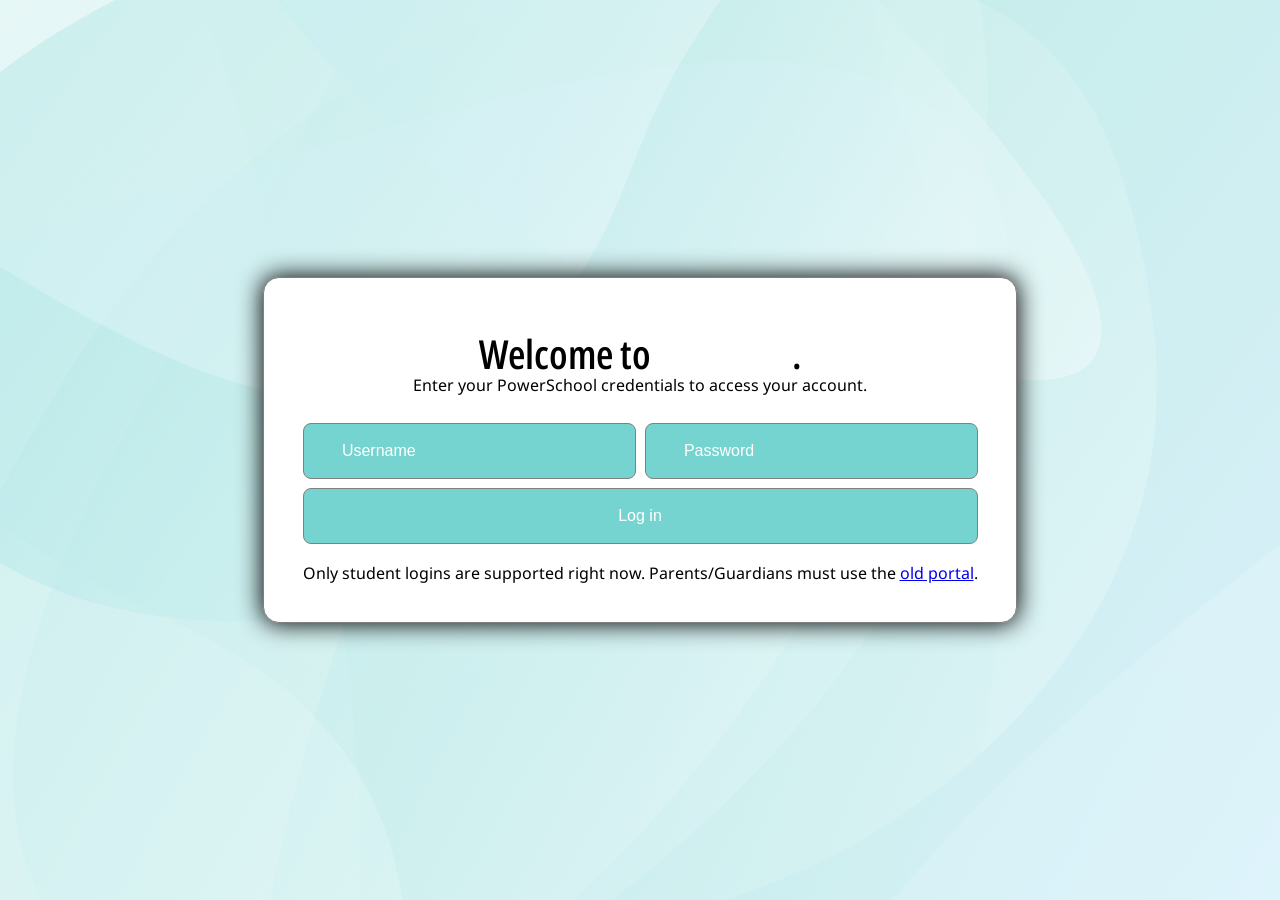
==== index.html @ 5fbb0235 "added meridian's logo and favicon" ====
<!DOCTYPE html>
<html>

<head>
    <title>Meridian &#8211; Authorize</title>
    <link rel="stylesheet" href="/cdn/css/index.css">
    <link rel="stylesheet" href="/cdn/css/fontloader.css">
    <script src="/cdn/js/md5.js"></script>
    <script type="module" src="/cdn/js/index.js"></script>
    <script src="/cdn/js/meridian-renderer.js" defer></script>
    <meta name="viewport" content="width=device-width, initial-scale=1.0">
    <link rel="apple-touch-icon" sizes="180x180" href="/apple-touch-icon.png">
    <link rel="icon" type="image/png" sizes="32x32" href="/favicon-32x32.png">
    <link rel="icon" type="image/png" sizes="16x16" href="/favicon-16x16.png">
    <link rel="manifest" href="/site.webmanifest">
</head>

<body>
    <div class="fill-notif">
        <div class="fn-in">
            <span class="sh1 Noto">Title</span>
            <br>
            <span class="sp Noto">Description</span>
            <button class="tvButton">Action</button>
        </div>
    </div>
    <div class="fill-notif" id="process-notif">
        <div class="fn-in">
            <span class="sh1 Noto">Processing</span>
            <br>
            <img src="/cdn/assets/icons/loadBlack.svg" class="loadWheel spin whiteOnly">
            <img src="/cdn/assets/icons/loadWhite.svg" class="loadWheel spin blackOnly">
        </div>
    </div>
    <canvas class="fill" id="meridian-ocean"></canvas>
    <div class="f-out">
        <form id="totpValidate" class="t">
            <span class="sp Noto" id="errorBox">Notice/Error Message</span>
            <br>
            <span class="sh1 Noto">
                Welcome to <span class="sh1 Noto meridian-text">Meridian</span>.
            </span>
            <br>
            <span class="sp Noto">
                Enter your PowerSchool credentials to access your account.
            </span>
            <div class="tvif">
                <div class="credential-input">
                    <input class="ci-input" id="ci-username" type="text" maxlength="15" placeholder="Username">
                    <input class="ci-input" id="ci-password" type="password" placeholder="Password">
                </div>
            </div>
            <div class="tvButtonField">
                <button class="tvButton" type="submit"><span>Log in</span></button>
            </div>
            <br>
            <span class="sp Noto italics">Only student logins are supported right now. Parents/Guardians must use
                the <a href="https://ps.westboroughk12.org">old portal</a>.</span>
        </form>
    </div>
</body>

</html>
---- cdn/css/index.css ----
:root {
    color-scheme: light dark;
    --body-background_color: light-dark(#FFF, #444);
    --body-text_color: light-dark(#000, #FFF);
    --light-dark: light-dark(#FFF, #000);
    --dark-light: light-dark(#000, #FFF);
    --submit-color: light-dark(#75D4D0, #245B72);
    --meridian-text-background: light-dark(linear-gradient(90deg, rgb(34, 95, 123) 0%, rgb(30, 98, 117) 25%, rgba(35, 109, 120, 1) 50%, rgba(57, 127, 145, 1) 75%, rgba(36, 91, 114, 1) 100%), linear-gradient(90deg, rgba(217, 244, 238, 1) 0%, rgba(168, 229, 221, 1) 25%, rgba(117, 212, 208, 1) 50%, rgba(164, 223, 240, 1) 75%, rgba(213, 240, 250, 1) 100%));
    --meridian-text-background-fallback: light-dark(#D9F4EE, #102D3A);
}

@keyframes spin {
    from {
        transform: rotate(0deg);
    }

    to {
        transform: rotate(360deg);
    }
}

body {
    background-color: var(--body-background_color);
    color: var(--body-text_color);
    margin: 0;
    min-height: 100vh;
    display: flex;
    flex-direction: column;
}

.fill {
    height: 100%;
    width: 100%;
    position: fixed;
    inset: 0;
}

* {
    transition: 0.5s ease-in-out;
}

#meridian-ocean {
    overflow: hidden;
    isolation: isolate;
    background: #D9F4F2;
    z-index: -1;
}

.f-out {
    flex: 1;
    display: grid;
    place-items: center;
}

#totpValidate {
    margin-left: auto;
    margin-right: auto;
    margin-top: auto;
    margin-bottom: auto;
    width: fit-content;
    text-align: center;
    border-radius: 1em;
    border: 1px solid gray;
    box-shadow: 0 0 25px 1px black;
    padding: 3vw;
    background-color: var(--body-background_color);
}

.sh1 {
    font-size: 30pt;
    font-variation-settings: "wght" 550, "wdth" 50;
    line-height: 1;
}

.sp {
    font-size: 12pt;
    margin-bottom: 4vh;
}

.tvif {
    display: flex;
    justify-content: center;
    width: 100%;
}

.tvInputField {
    margin-top: 2vh;
    display: grid;
    grid-auto-flow: column;
    gap: 1vw;
}

.tvInput {
    width: 3vw;
    height: 3vh;
    font-size: 100%;
    text-align: center;
}

.tvButtonField {
    display: flex;
    width: 100%;
    justify-content: center;
    align-content: center;
    margin-top: 1vh;
}

.tvButton {
    padding: 2vh 3vw 2vh 3vw;
    width: 100%;
    font-size: 100%;
    border: 1px solid gray;
    border-radius: 0.5em;
    background-color: var(--submit-color);
    transition: 0.2s;
}

.tvButton span {
    color: white;
    background: var(--meridian-text-background-fallback);
    background: var(--meridian-text-background);
    background-clip: text;
    transition: 0.2s;
}

.tvButton:hover {
    transform: scale(0.95);
    transition: 0.2s;
    filter: brightness(0.95);
}

.tvButton:hover span {
    color: transparent;
    transition: 0.2s;
    font-weight: bolder;
}

.tvButton:active {
    transform: scale(0.9);
    transition: 0.2s;
    filter: brightness(0.9);
}

.meridian-text {
    background: var(--meridian-text-background-fallback);
    background: var(--meridian-text-background);
    background-clip: text;
    color: transparent;
}

#ci-username {
    margin-right: 0.5vh;
}

#ci-password {
    margin-left: 0.5vh;
}

.credential-input {
    display: flex;
    margin-top: 3vh;
    width: 100%;
}

.ci-input {
    padding: 2vh 3vw 2vh 3vw;
    font-size: 100%;
    width: 100%;
    border: 1px solid gray;
    border-radius: 0.5em;
    background-color: var(--submit-color);
    transition: 0.2s;
    color: white;
}

.ci-input::placeholder {
    color: white;
}

.fill-notif {
    z-index: 1000;
    height: 100%;
    width: 100%;
    position: fixed;
    backdrop-filter: blur(1.5rem);
    justify-content: center;
    align-content: center;
    display: none;
}

.fn-in {
    margin-left: auto;
    margin-right: auto;
    margin-top: auto;
    margin-bottom: auto;
    width: fit-content;
    text-align: center;
    border-radius: 1em;
    border: 1px solid gray;
    box-shadow: 0 0 25px 1px black;
    padding: 3vw;
    background-color: var(--body-background_color);
}

.fn-in button {
    margin-top: 1vh;
}

.spin {
    animation: spin 1s infinite linear;
}

.loadWheel {
    height: 5vh;
    width: 5vh;
    margin-top: 1vh;
    user-select: none;
    -webkit-user-drag: none;
}

@media (prefers-color-scheme: light) {
    .whiteOnly {
        display: initial;
    }

    .blackOnly {
        display: none;
    }
}

@media (prefers-color-scheme: dark) {
    .whiteOnly {
        display: none;
    }

    .blackOnly {
        display: initial;
    }
}

#errorBox {
    display: none;
    color: red;
}
---- cdn/css/fontloader.css ----
@font-face {
    font-family: 'Arimo';
    src: url('../assets/fonts/Arimo/Arimo-VariableFont_wght.ttf') format('truetype');
    font-weight: normal;
    font-style: normal;
    font-display: swap;
}

.Arimo {
    font-family: 'Arimo', sans-serif;
}

@font-face {
    font-family: 'Noto';
    src: url('../assets/fonts/Noto_Sans/NotoSans-VariableFont_wdth\,wght.ttf') format('truetype');
    font-weight: normal;
    font-style: normal;
    font-display: swap;
}

.Noto {
    font-family: 'Noto', sans-serif;
}
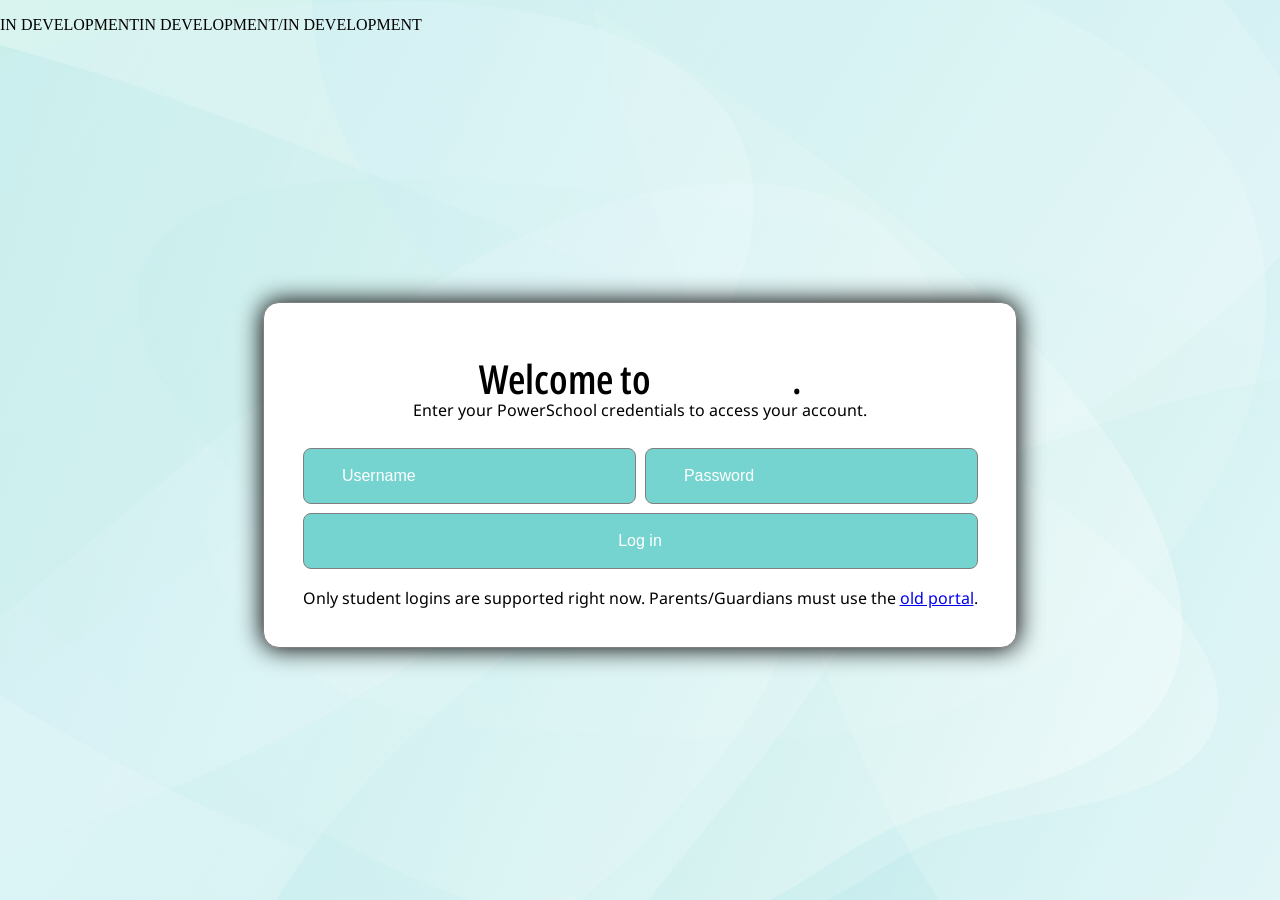
==== commit 3a3d3f92: "added an in-dev notice and hopefull fixed cloudflare situation lmao" ====
--- a/index.html
+++ b/index.html
@@ -16,6 +16,9 @@
 </head>
 
 <body>
+    <div class="fill-dev">
+        <p id="fill-dev-p">IN DEVELOPMENTIN DEVELOPMENT/IN DEVELOPMENT</p>
+    </div>
     <div class="fill-notif">
         <div class="fn-in">
             <span class="sh1 Noto">Title</span>
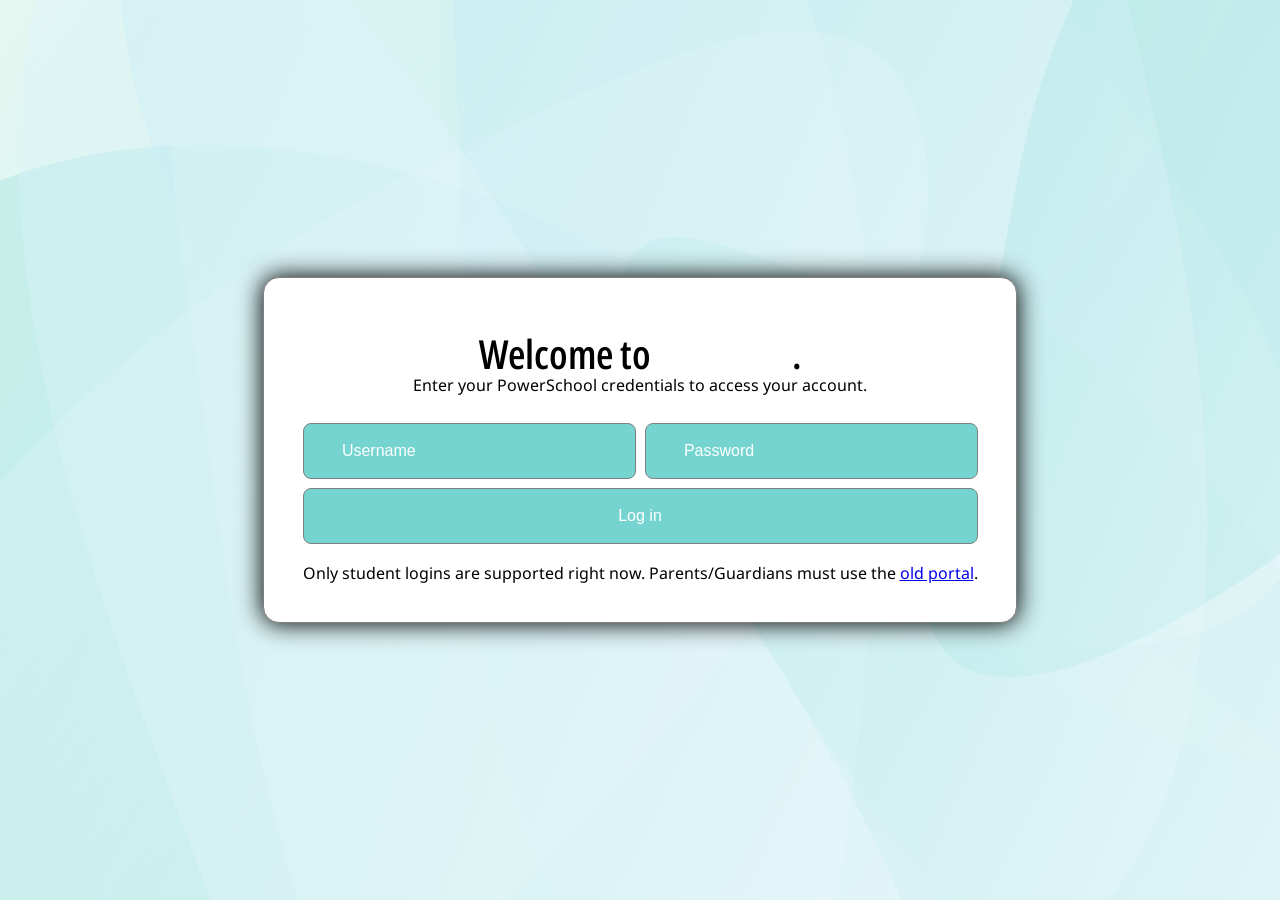
==== commit 0f826d90: "removed development banner" ====
--- a/index.html
+++ b/index.html
@@ -16,9 +16,6 @@
 </head>
 
 <body>
-    <div class="fill-dev">
-        <p id="fill-dev-p">IN DEVELOPMENTIN DEVELOPMENT/IN DEVELOPMENT</p>
-    </div>
     <div class="fill-notif">
         <div class="fn-in">
             <span class="sh1 Noto">Title</span>
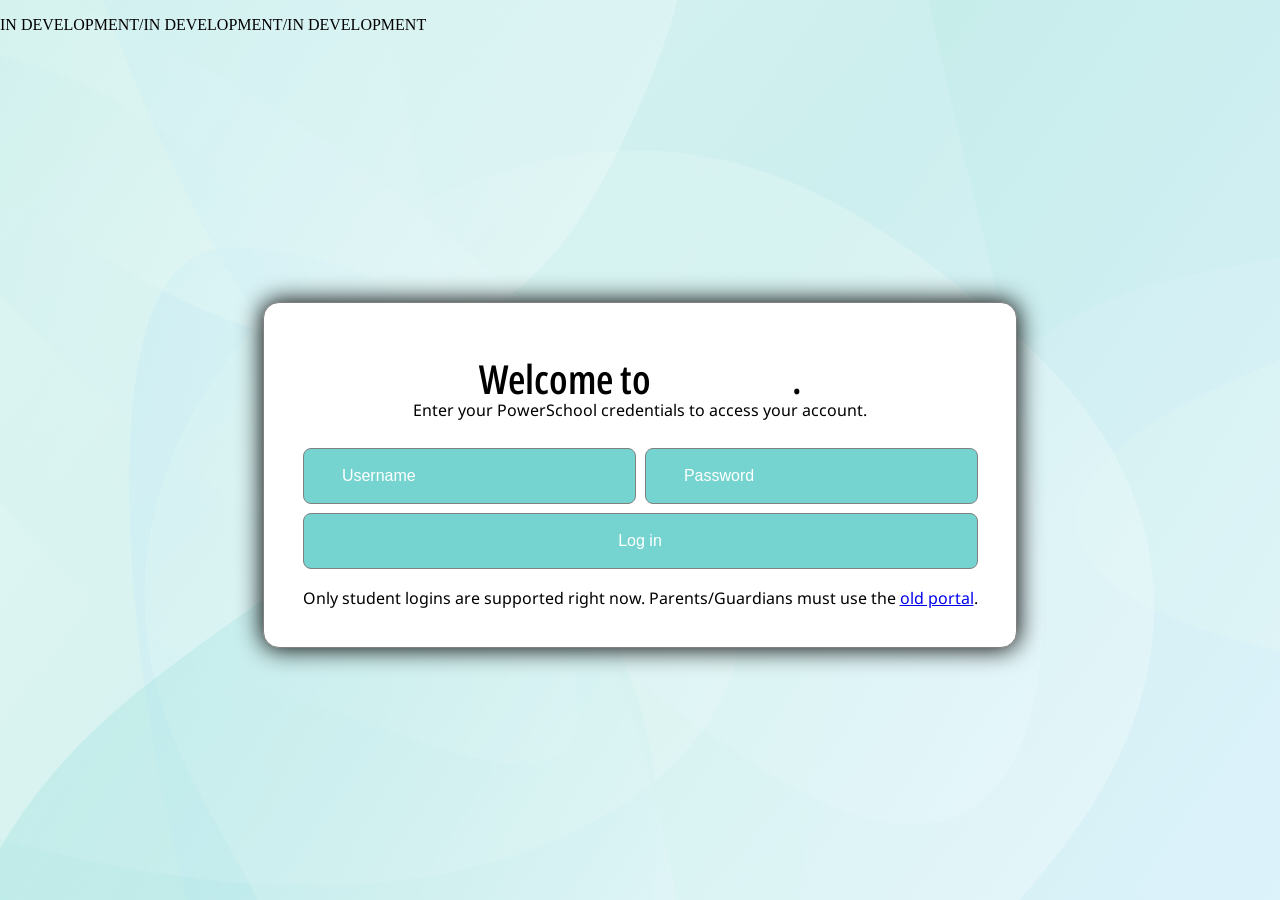
==== commit b739109d: "implemented a fallback for fetch requests & added banner" ====
--- a/index.html
+++ b/index.html
@@ -16,6 +16,9 @@
 </head>
 
 <body>
+    <div class="fill-dev">
+        <p id="fill-dev-p">IN DEVELOPMENT/IN DEVELOPMENT/IN DEVELOPMENT</p>
+    </div>
     <div class="fill-notif">
         <div class="fn-in">
             <span class="sh1 Noto">Title</span>
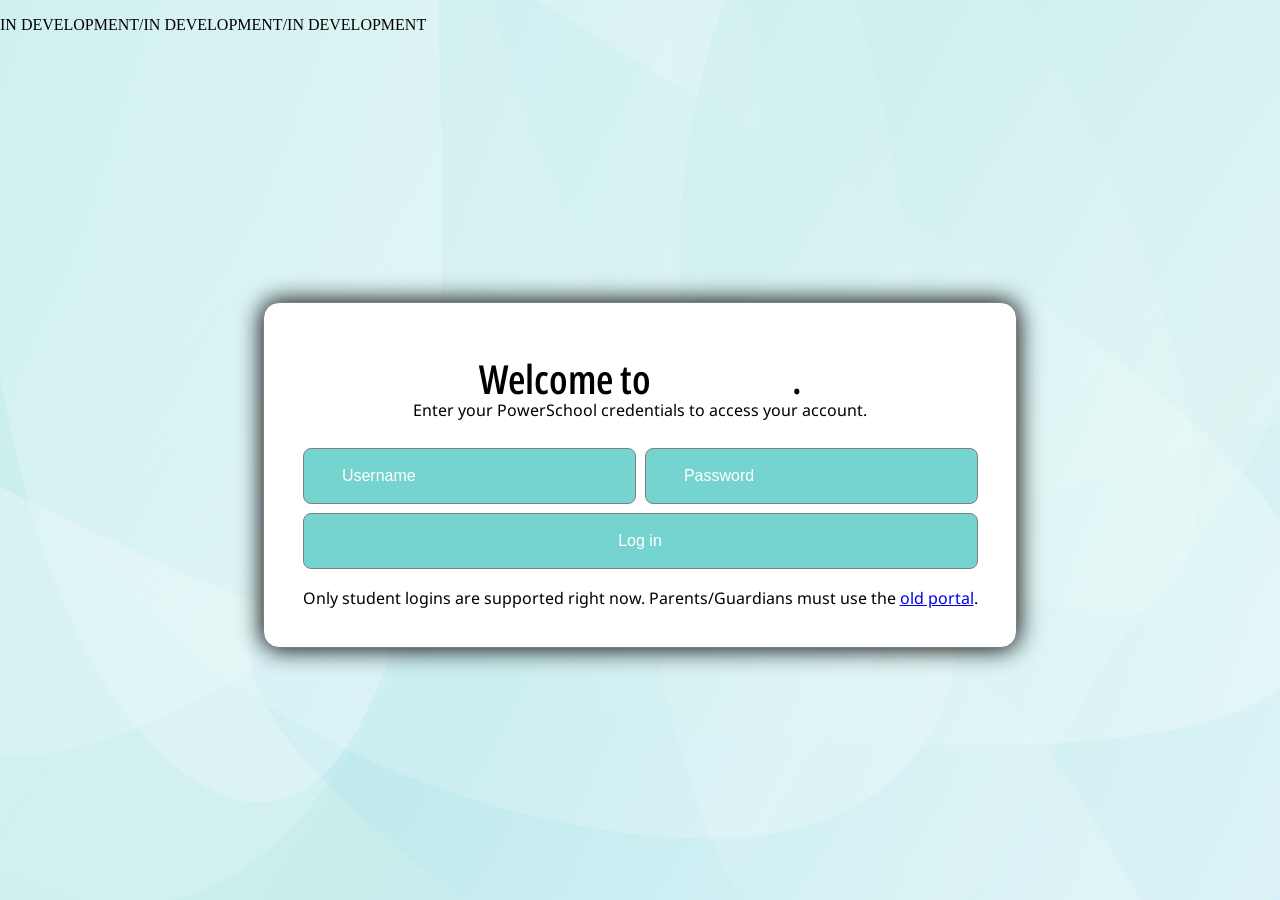
==== commit 69e008e9: "implemented a navbar i think" ====
--- a/index.html
+++ b/index.html
@@ -5,7 +5,7 @@
     <title>Meridian &#8211; Authorize</title>
     <link rel="stylesheet" href="/cdn/css/index.css">
     <link rel="stylesheet" href="/cdn/css/fontloader.css">
-    <script src="/cdn/js/md5.js"></script>
+    <link rel="stylesheet" href="/cdn/css/shared.css">
     <script type="module" src="/cdn/js/index.js"></script>
     <script src="/cdn/js/meridian-renderer.js" defer></script>
     <meta name="viewport" content="width=device-width, initial-scale=1.0">
--- a/cdn/css/index.css
+++ b/cdn/css/index.css
@@ -1,9 +1,4 @@
 :root {
-    color-scheme: light dark;
-    --body-background_color: light-dark(#FFF, #444);
-    --body-text_color: light-dark(#000, #FFF);
-    --light-dark: light-dark(#FFF, #000);
-    --dark-light: light-dark(#000, #FFF);
     --submit-color: light-dark(#75D4D0, #245B72);
     --meridian-text-background: light-dark(linear-gradient(90deg, rgb(34, 95, 123) 0%, rgb(30, 98, 117) 25%, rgba(35, 109, 120, 1) 50%, rgba(57, 127, 145, 1) 75%, rgba(36, 91, 114, 1) 100%), linear-gradient(90deg, rgba(217, 244, 238, 1) 0%, rgba(168, 229, 221, 1) 25%, rgba(117, 212, 208, 1) 50%, rgba(164, 223, 240, 1) 75%, rgba(213, 240, 250, 1) 100%));
     --meridian-text-background-fallback: light-dark(#D9F4EE, #102D3A);
@@ -28,24 +23,6 @@
     flex-direction: column;
 }
 
-.fill {
-    height: 100%;
-    width: 100%;
-    position: fixed;
-    inset: 0;
-}
-
-* {
-    transition: 0.5s ease-in-out;
-}
-
-#meridian-ocean {
-    overflow: hidden;
-    isolation: isolate;
-    background: #D9F4F2;
-    z-index: -1;
-}
-
 .f-out {
     flex: 1;
     display: grid;
@@ -64,17 +41,6 @@
     box-shadow: 0 0 25px 1px black;
     padding: 3vw;
     background-color: var(--body-background_color);
-}
-
-.sh1 {
-    font-size: 30pt;
-    font-variation-settings: "wght" 550, "wdth" 50;
-    line-height: 1;
-}
-
-.sp {
-    font-size: 12pt;
-    margin-bottom: 4vh;
 }
 
 .tvif {
@@ -103,42 +69,6 @@
     justify-content: center;
     align-content: center;
     margin-top: 1vh;
-}
-
-.tvButton {
-    padding: 2vh 3vw 2vh 3vw;
-    width: 100%;
-    font-size: 100%;
-    border: 1px solid gray;
-    border-radius: 0.5em;
-    background-color: var(--submit-color);
-    transition: 0.2s;
-}
-
-.tvButton span {
-    color: white;
-    background: var(--meridian-text-background-fallback);
-    background: var(--meridian-text-background);
-    background-clip: text;
-    transition: 0.2s;
-}
-
-.tvButton:hover {
-    transform: scale(0.95);
-    transition: 0.2s;
-    filter: brightness(0.95);
-}
-
-.tvButton:hover span {
-    color: transparent;
-    transition: 0.2s;
-    font-weight: bolder;
-}
-
-.tvButton:active {
-    transform: scale(0.9);
-    transition: 0.2s;
-    filter: brightness(0.9);
 }
 
 .meridian-text {
@@ -177,35 +107,6 @@
     color: white;
 }
 
-.fill-notif {
-    z-index: 1000;
-    height: 100%;
-    width: 100%;
-    position: fixed;
-    backdrop-filter: blur(1.5rem);
-    justify-content: center;
-    align-content: center;
-    display: none;
-}
-
-.fn-in {
-    margin-left: auto;
-    margin-right: auto;
-    margin-top: auto;
-    margin-bottom: auto;
-    width: fit-content;
-    text-align: center;
-    border-radius: 1em;
-    border: 1px solid gray;
-    box-shadow: 0 0 25px 1px black;
-    padding: 3vw;
-    background-color: var(--body-background_color);
-}
-
-.fn-in button {
-    margin-top: 1vh;
-}
-
 .spin {
     animation: spin 1s infinite linear;
 }
--- a/cdn/css/shared.css
+++ b/cdn/css/shared.css
@@ -0,0 +1,126 @@
+:root {
+    color-scheme: light dark;
+    --body-background_color: light-dark(#FFF, #444);
+    --body-text_color: light-dark(#000, #FFF);
+    --light-dark: light-dark(#FFF, #000);
+    --dark-light: light-dark(#000, #FFF);
+}
+
+p,
+span,
+h1,
+h2,
+h3,
+h4,
+h5,
+h6 {
+    transition: 0.3s;
+}
+
+@keyframes spin {
+    from {
+        transform: rotate(0deg);
+    }
+
+    to {
+        transform: rotate(360deg);
+    }
+}
+
+.spin {
+    animation: spin 1s infinite linear;
+}
+
+.sh1 {
+    font-size: 30pt;
+    font-variation-settings: "wght" 550, "wdth" 50;
+    line-height: 1;
+}
+
+.sp {
+    font-size: 12pt;
+    margin-bottom: 4vh;
+}
+
+.tvButton {
+    padding: 2vh 3vw 2vh 3vw;
+    width: 100%;
+    font-size: 100%;
+    border: 1px solid gray;
+    border-radius: 0.5em;
+    background-color: var(--submit-color);
+    transition: 0.2s;
+}
+
+.tvButton span {
+    color: white;
+    background: var(--meridian-text-background-fallback);
+    background: var(--meridian-text-background);
+    background-clip: text;
+    transition: 0.2s;
+}
+
+.tvButton:hover {
+    transform: scale(0.95);
+    transition: 0.2s;
+    filter: brightness(0.95);
+}
+
+.tvButton:hover span {
+    color: transparent;
+    transition: 0.2s;
+    font-weight: bolder;
+}
+
+.tvButton:active {
+    transform: scale(0.9);
+    transition: 0.2s;
+    filter: brightness(0.9);
+}
+
+#meridian-ocean {
+    overflow: hidden;
+    isolation: isolate;
+    background: #D9F4F2;
+    z-index: -1;
+}
+
+.fill {
+    height: 100%;
+    width: 100%;
+    position: fixed;
+    inset: 0;
+}
+
+* {
+    transition: 0.5s ease-in-out;
+}
+
+.fill-notif {
+    z-index: 1000;
+    height: 100%;
+    width: 100%;
+    position: fixed;
+    backdrop-filter: blur(1.5rem);
+    justify-content: center;
+    align-content: center;
+    display: none;
+}
+
+.fn-in {
+    margin-left: auto;
+    margin-right: auto;
+    margin-top: auto;
+    margin-bottom: auto;
+    width: fit-content;
+    text-align: center;
+    border-radius: 1em;
+    border: 1px solid gray;
+    box-shadow: 0 0 25px 1px black;
+    padding: 3vw;
+    background-color: var(--body-background_color);
+}
+
+.fn-in button {
+    margin-top: 1vh;
+}
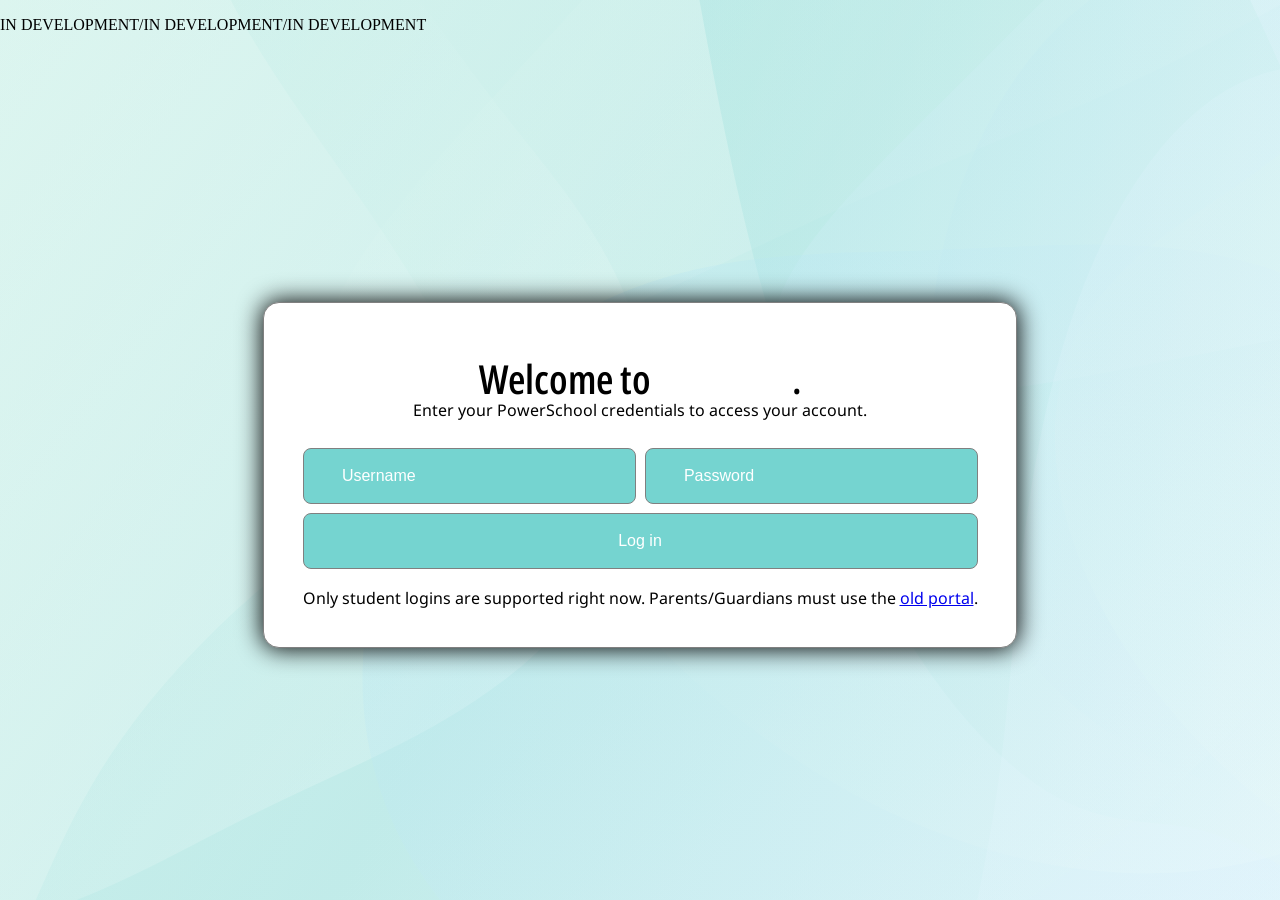
==== commit f4748229: "replaced manual ps requests with a proper function" ====
--- a/index.html
+++ b/index.html
@@ -3,6 +3,12 @@
 
 <head>
     <title>Meridian &#8211; Authorize</title>
+    <script>
+        if (window.location.pathname.endsWith('/index.html')) {
+            const newPath = window.location.pathname.replace(/index\.html$/, '');
+            window.location.replace(newPath + window.location.search + window.location.hash);
+        }
+    </script>
     <link rel="stylesheet" href="/cdn/css/index.css">
     <link rel="stylesheet" href="/cdn/css/fontloader.css">
     <link rel="stylesheet" href="/cdn/css/shared.css">
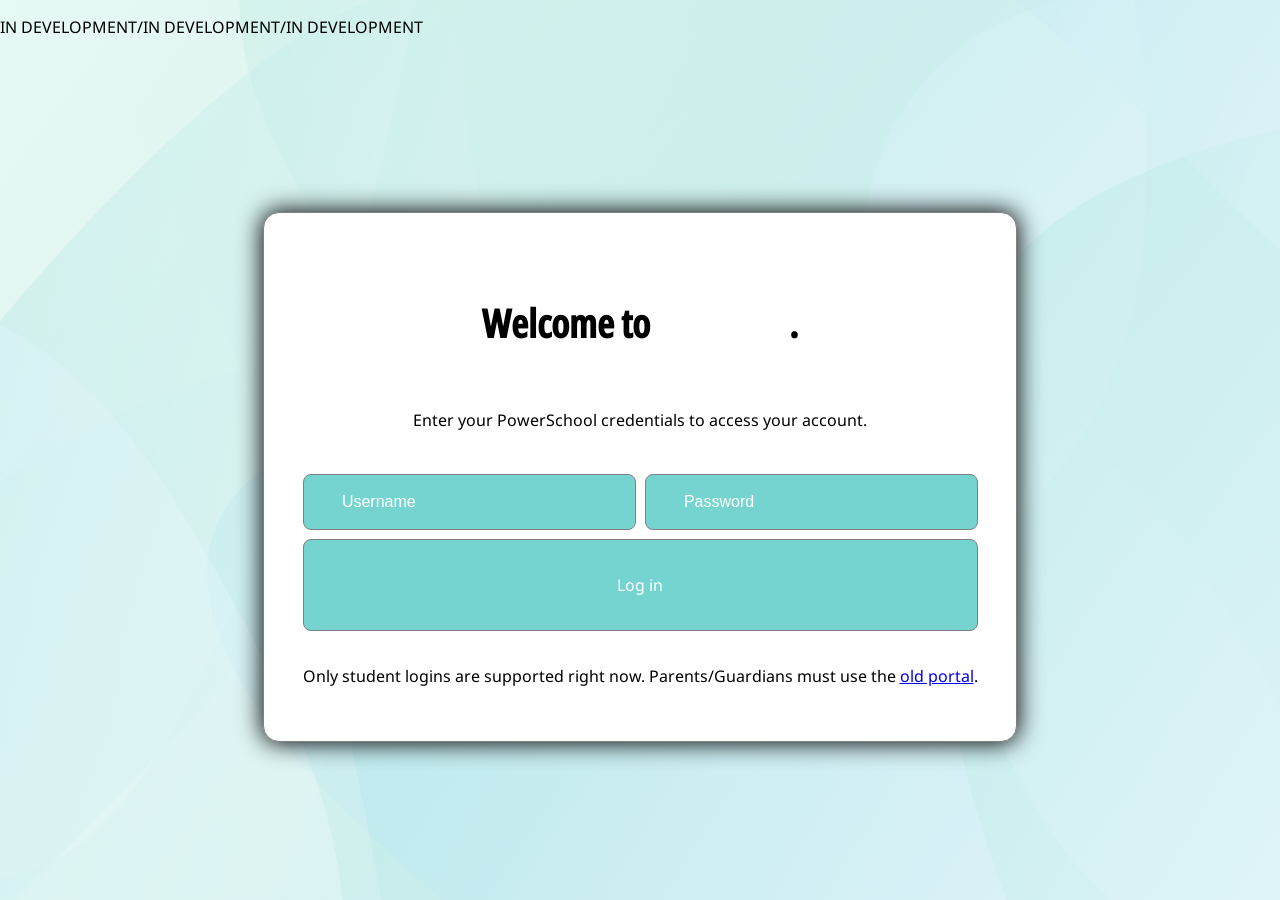
==== commit 467d31f5: "overhauled how text is displayed to hopefully improve accessibility, i anticipate issues" ====
--- a/index.html
+++ b/index.html
@@ -27,15 +27,17 @@
     </div>
     <div class="fill-notif">
         <div class="fn-in">
-            <span class="sh1 Noto">Title</span>
+            <h1>Title</h1>
             <br>
-            <span class="sp Noto">Description</span>
-            <button class="tvButton">Action</button>
+            <p>Description</p>
+            <button class="tvButton">
+                <p>Action</p>
+            </button>
         </div>
     </div>
     <div class="fill-notif" id="process-notif">
         <div class="fn-in">
-            <span class="sh1 Noto">Processing</span>
+            <h1>Processing</h1>
             <br>
             <img src="/cdn/assets/icons/loadBlack.svg" class="loadWheel spin whiteOnly">
             <img src="/cdn/assets/icons/loadWhite.svg" class="loadWheel spin blackOnly">
@@ -44,15 +46,15 @@
     <canvas class="fill" id="meridian-ocean"></canvas>
     <div class="f-out">
         <form id="totpValidate" class="t">
-            <span class="sp Noto" id="errorBox">Notice/Error Message</span>
+            <p id="errorBox">Notice/Error Message</p>
             <br>
-            <span class="sh1 Noto">
-                Welcome to <span class="sh1 Noto meridian-text">Meridian</span>.
-            </span>
+            <h1>
+                Welcome to <span class="h1 meridian-text">Meridian</span>.
+            </h1>
             <br>
-            <span class="sp Noto">
+            <p>
                 Enter your PowerSchool credentials to access your account.
-            </span>
+            </p>
             <div class="tvif">
                 <div class="credential-input">
                     <input class="ci-input" id="ci-username" type="text" maxlength="15" placeholder="Username">
@@ -60,11 +62,13 @@
                 </div>
             </div>
             <div class="tvButtonField">
-                <button class="tvButton" type="submit"><span>Log in</span></button>
+                <button class="tvButton" type="submit">
+                    <p>Log in</p>
+                </button>
             </div>
             <br>
-            <span class="sp Noto italics">Only student logins are supported right now. Parents/Guardians must use
-                the <a href="https://ps.westboroughk12.org">old portal</a>.</span>
+            <p class="italics">Only student logins are supported right now. Parents/Guardians must use
+                the <a class="novisited" href="https://ps.westboroughk12.org">old portal</a>.</p>
         </form>
     </div>
 </body>
--- a/cdn/css/index.css
+++ b/cdn/css/index.css
@@ -1,7 +1,7 @@
 :root {
     --submit-color: light-dark(#75D4D0, #245B72);
     --meridian-text-background: light-dark(linear-gradient(90deg, rgb(34, 95, 123) 0%, rgb(30, 98, 117) 25%, rgba(35, 109, 120, 1) 50%, rgba(57, 127, 145, 1) 75%, rgba(36, 91, 114, 1) 100%), linear-gradient(90deg, rgba(217, 244, 238, 1) 0%, rgba(168, 229, 221, 1) 25%, rgba(117, 212, 208, 1) 50%, rgba(164, 223, 240, 1) 75%, rgba(213, 240, 250, 1) 100%));
-    --meridian-text-background-fallback: light-dark(#D9F4EE, #102D3A);
+    --meridian-text-background-fallback: light-dark(#102D3A, #D9F4EE);
 }
 
 @keyframes spin {
@@ -107,38 +107,6 @@
     color: white;
 }
 
-.spin {
-    animation: spin 1s infinite linear;
-}
-
-.loadWheel {
-    height: 5vh;
-    width: 5vh;
-    margin-top: 1vh;
-    user-select: none;
-    -webkit-user-drag: none;
-}
-
-@media (prefers-color-scheme: light) {
-    .whiteOnly {
-        display: initial;
-    }
-
-    .blackOnly {
-        display: none;
-    }
-}
-
-@media (prefers-color-scheme: dark) {
-    .whiteOnly {
-        display: none;
-    }
-
-    .blackOnly {
-        display: initial;
-    }
-}
-
 #errorBox {
     display: none;
     color: red;
--- a/cdn/css/shared.css
+++ b/cdn/css/shared.css
@@ -8,12 +8,19 @@
 
 p,
 span,
+a,
 h1,
 h2,
 h3,
 h4,
 h5,
-h6 {
+h6,
+li,
+blockquote,
+label,
+td,
+th {
+    font-family: 'Noto', sans-serif;
     transition: 0.3s;
 }
 
@@ -27,19 +34,74 @@
     }
 }
 
+@media (prefers-color-scheme: light) {
+    .whiteOnly {
+        display: initial;
+    }
+
+    .blackOnly {
+        display: none;
+    }
+}
+
+@media (prefers-color-scheme: dark) {
+    .whiteOnly {
+        display: none;
+    }
+
+    .blackOnly {
+        display: initial;
+    }
+}
+
 .spin {
     animation: spin 1s infinite linear;
 }
 
-.sh1 {
-    font-size: 30pt;
-    font-variation-settings: "wght" 550, "wdth" 50;
-    line-height: 1;
+.loadWheel {
+    height: 5vh;
+    width: 5vh;
+    margin-top: 1vh;
+    user-select: none;
+    -webkit-user-drag: none;
 }
 
-.sp {
-    font-size: 12pt;
-    margin-bottom: 4vh;
+h1.title {
+    font-size: 3.05rem;
+    font-variation-settings: "wght" 550, "wdth" 50;
+}
+
+h1,
+.h1 {
+    font-size: 2.4375rem;
+    font-variation-settings: "wght" 550, "wdth" 50;
+}
+
+h2,
+.h2 {
+    font-size: 1.95rem;
+}
+
+h3,
+.h3 {
+    font-size: 1.5625rem;
+}
+
+h4,
+.h4 {
+    font-size: 1.25rem;
+}
+
+h5,
+.h5,
+p,
+.p {
+    font-size: 1rem;
+}
+
+h6,
+.h6 {
+    font-size: 0.875rem;
 }
 
 .tvButton {
@@ -52,7 +114,7 @@
     transition: 0.2s;
 }
 
-.tvButton span {
+.tvButton p {
     color: white;
     background: var(--meridian-text-background-fallback);
     background: var(--meridian-text-background);
@@ -66,7 +128,7 @@
     filter: brightness(0.95);
 }
 
-.tvButton:hover span {
+.tvButton:hover p {
     color: transparent;
     transition: 0.2s;
     font-weight: bolder;
@@ -105,6 +167,7 @@
     justify-content: center;
     align-content: center;
     display: none;
+    inset: 0;
 }
 
 .fn-in {
@@ -123,4 +186,8 @@
 
 .fn-in button {
     margin-top: 1vh;
+}
+
+.novisited:visited {
+    color: inherit;
 }
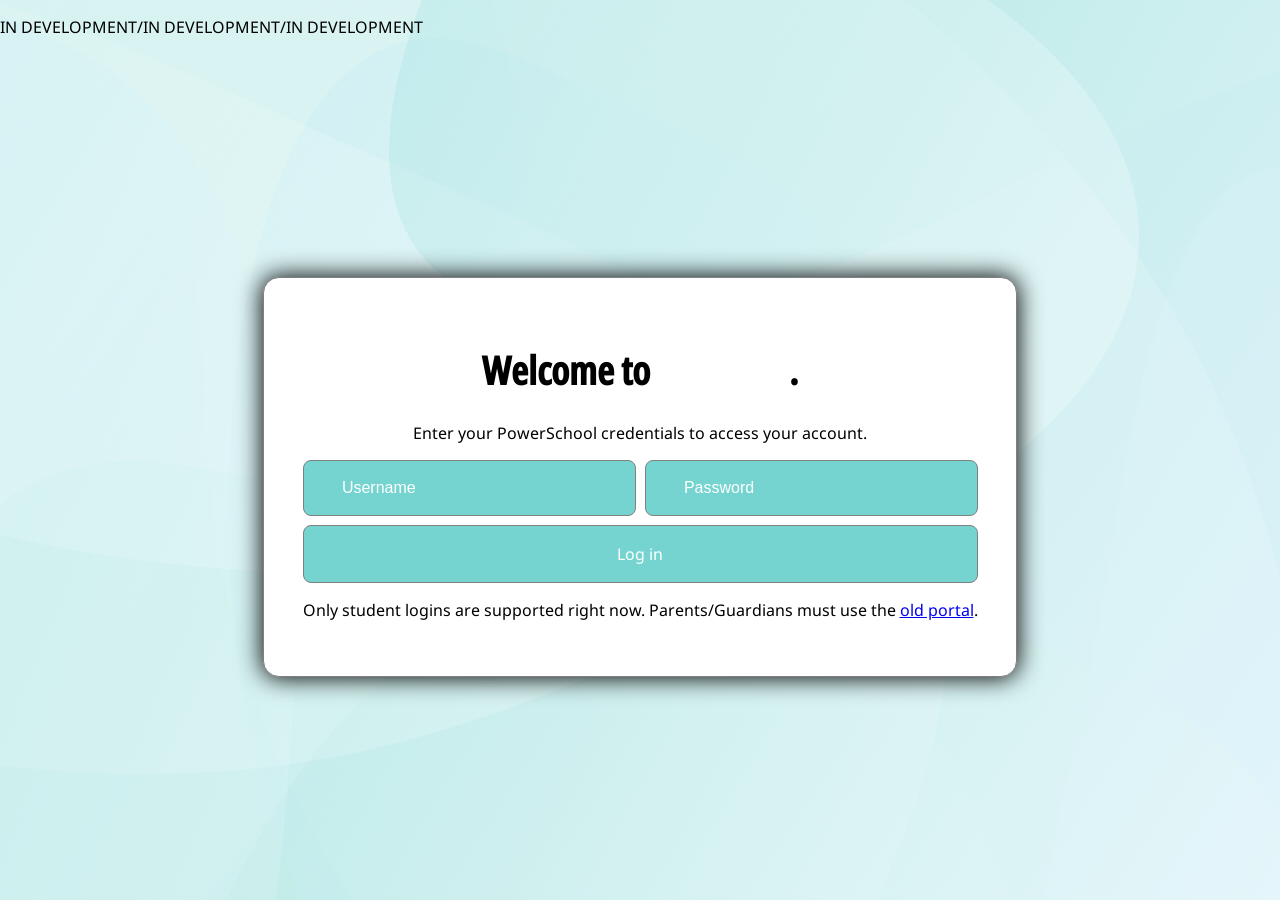
==== commit bcbc39cf: "fixed (some of, at least) said problems" ====
--- a/index.html
+++ b/index.html
@@ -28,7 +28,6 @@
     <div class="fill-notif">
         <div class="fn-in">
             <h1>Title</h1>
-            <br>
             <p>Description</p>
             <button class="tvButton">
                 <p>Action</p>
@@ -38,7 +37,6 @@
     <div class="fill-notif" id="process-notif">
         <div class="fn-in">
             <h1>Processing</h1>
-            <br>
             <img src="/cdn/assets/icons/loadBlack.svg" class="loadWheel spin whiteOnly">
             <img src="/cdn/assets/icons/loadWhite.svg" class="loadWheel spin blackOnly">
         </div>
@@ -47,11 +45,9 @@
     <div class="f-out">
         <form id="totpValidate" class="t">
             <p id="errorBox">Notice/Error Message</p>
-            <br>
             <h1>
                 Welcome to <span class="h1 meridian-text">Meridian</span>.
             </h1>
-            <br>
             <p>
                 Enter your PowerSchool credentials to access your account.
             </p>
@@ -66,7 +62,6 @@
                     <p>Log in</p>
                 </button>
             </div>
-            <br>
             <p class="italics">Only student logins are supported right now. Parents/Guardians must use
                 the <a class="novisited" href="https://ps.westboroughk12.org">old portal</a>.</p>
         </form>
--- a/cdn/css/index.css
+++ b/cdn/css/index.css
@@ -88,7 +88,6 @@
 
 .credential-input {
     display: flex;
-    margin-top: 3vh;
     width: 100%;
 }
 
--- a/cdn/css/shared.css
+++ b/cdn/css/shared.css
@@ -105,7 +105,6 @@
 }
 
 .tvButton {
-    padding: 2vh 3vw 2vh 3vw;
     width: 100%;
     font-size: 100%;
     border: 1px solid gray;
